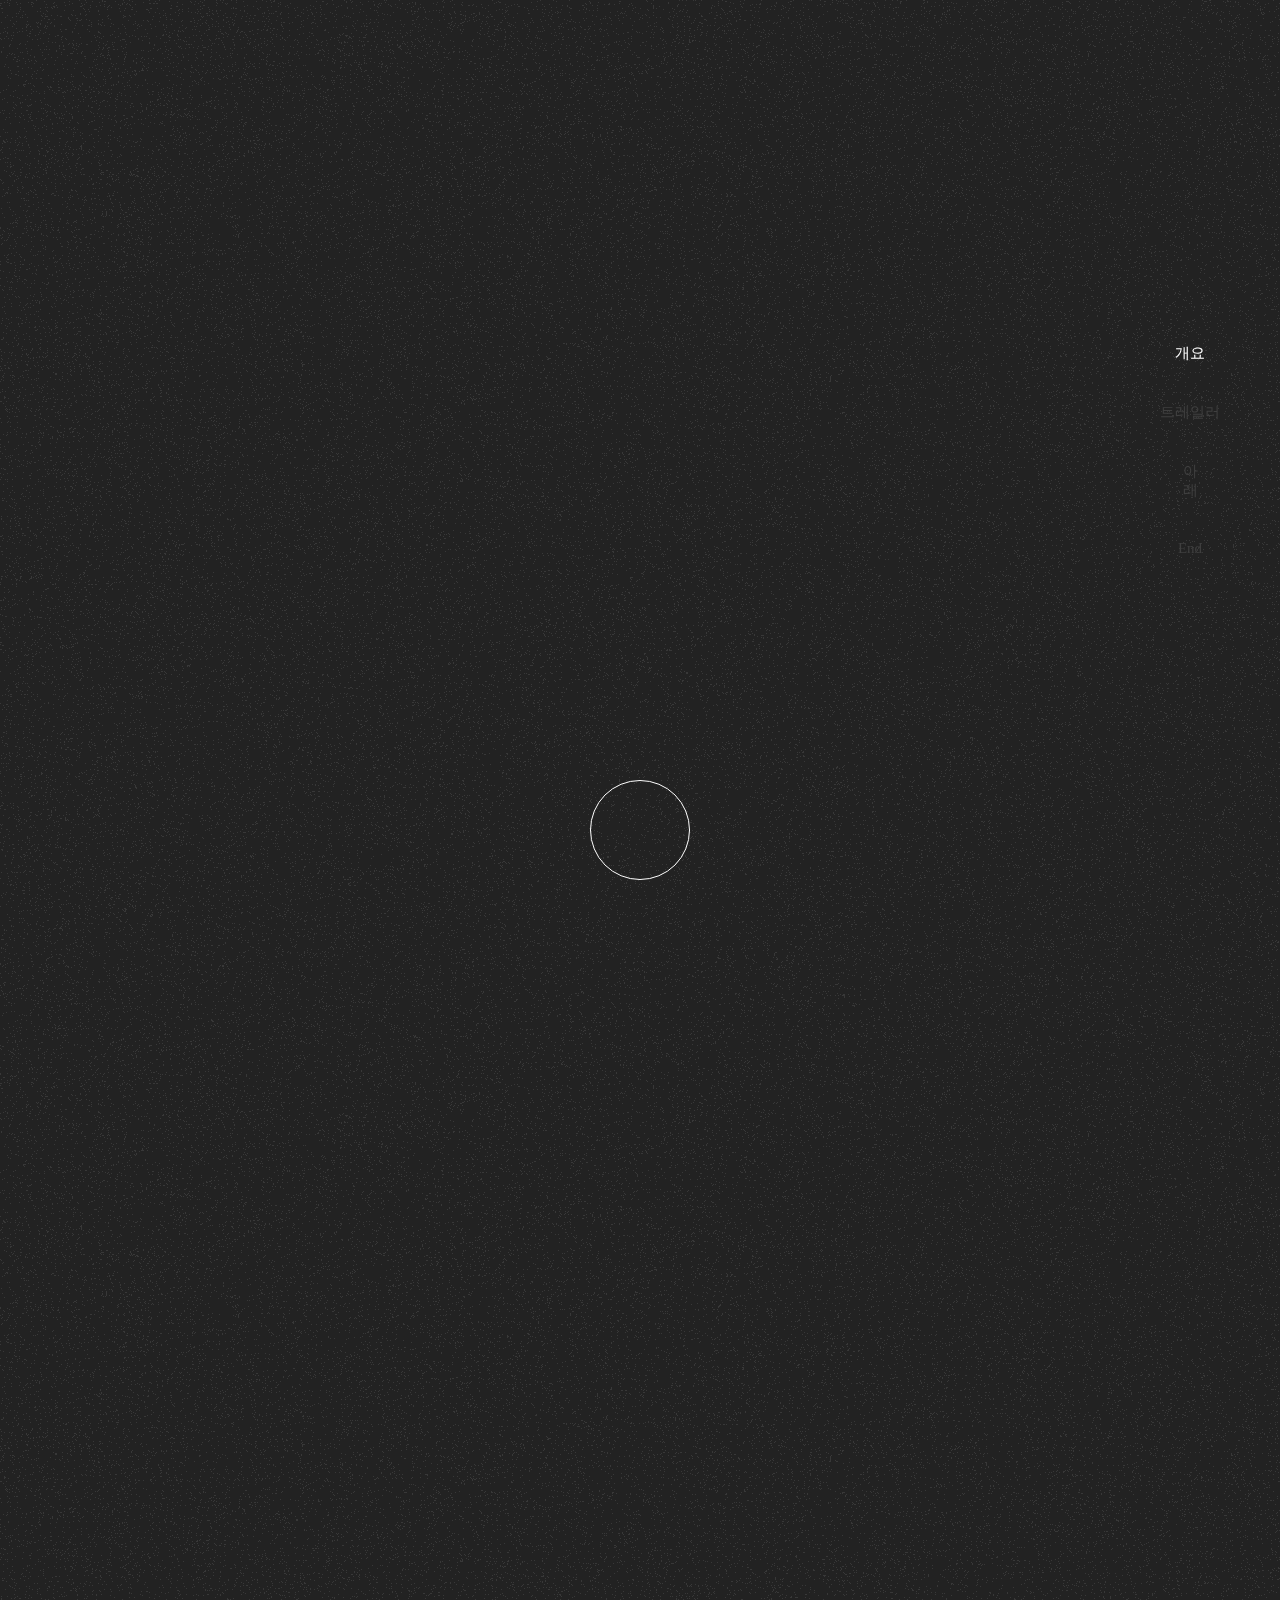
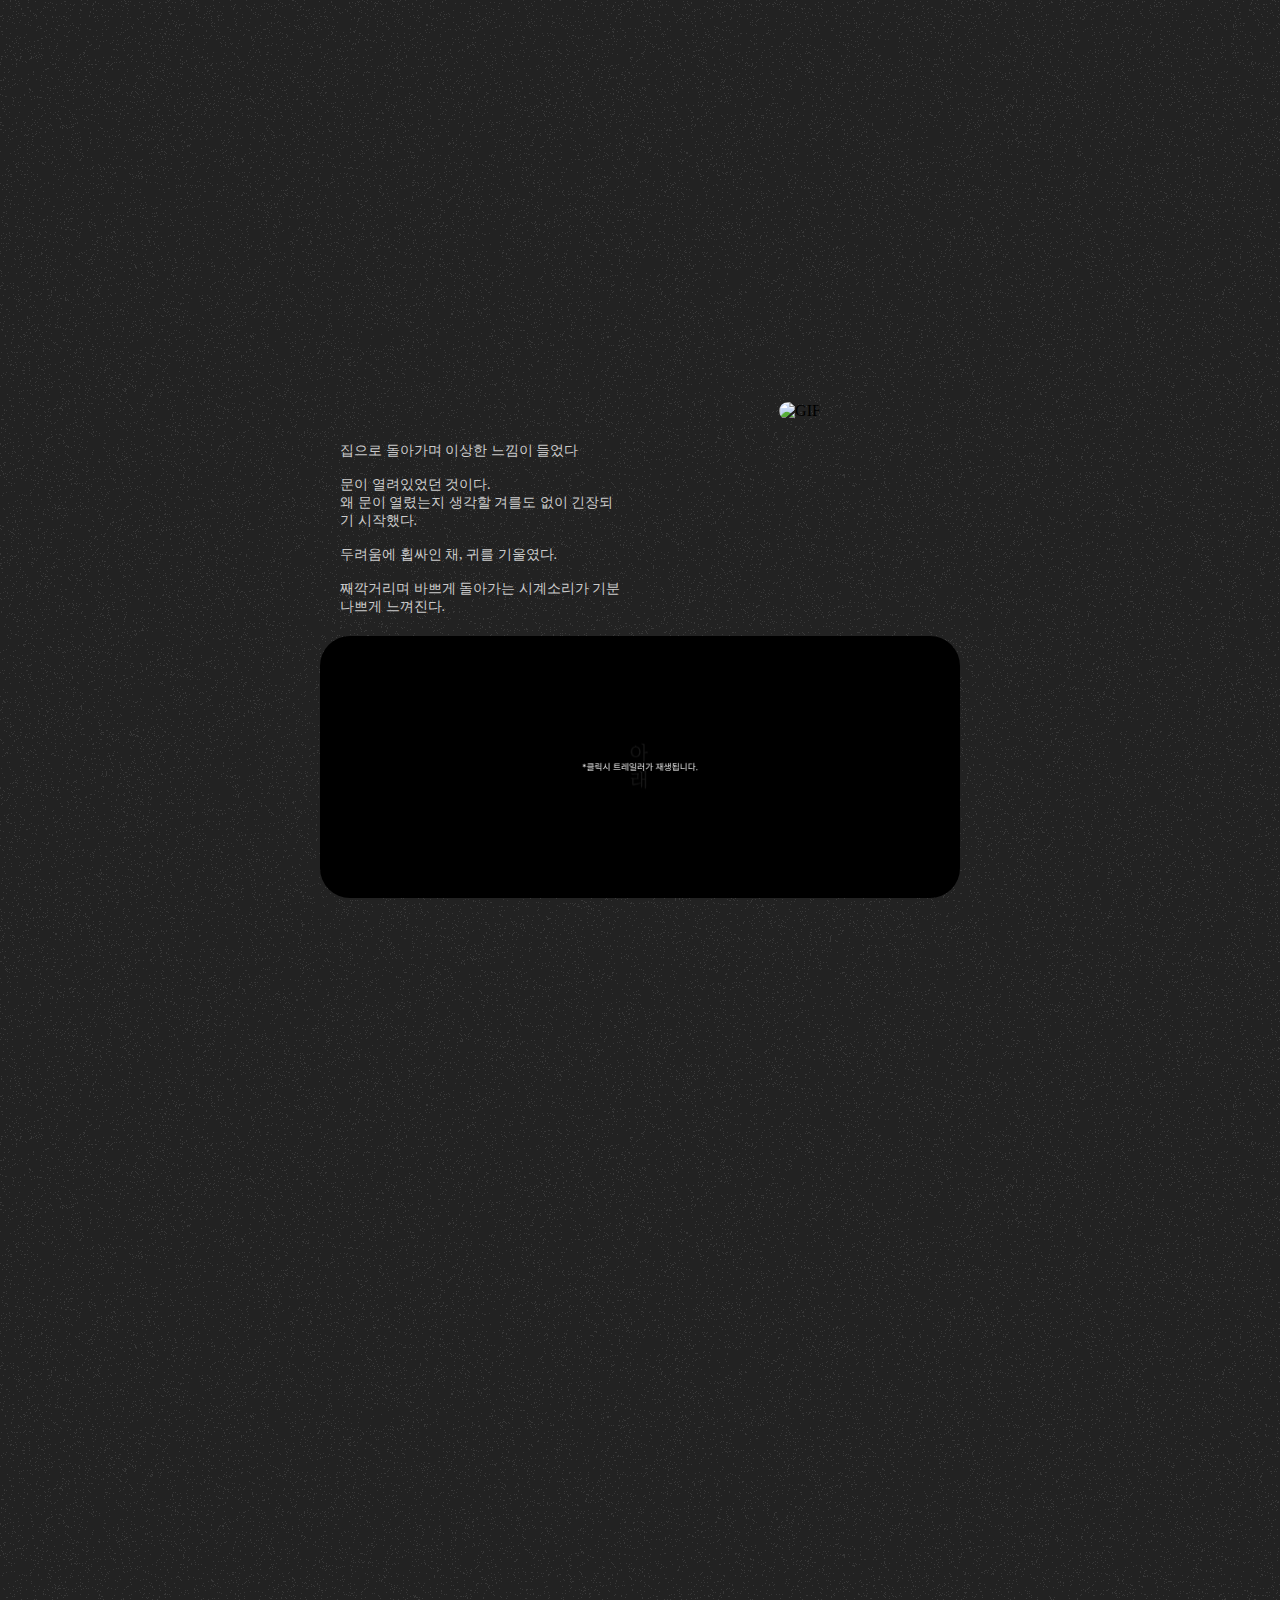
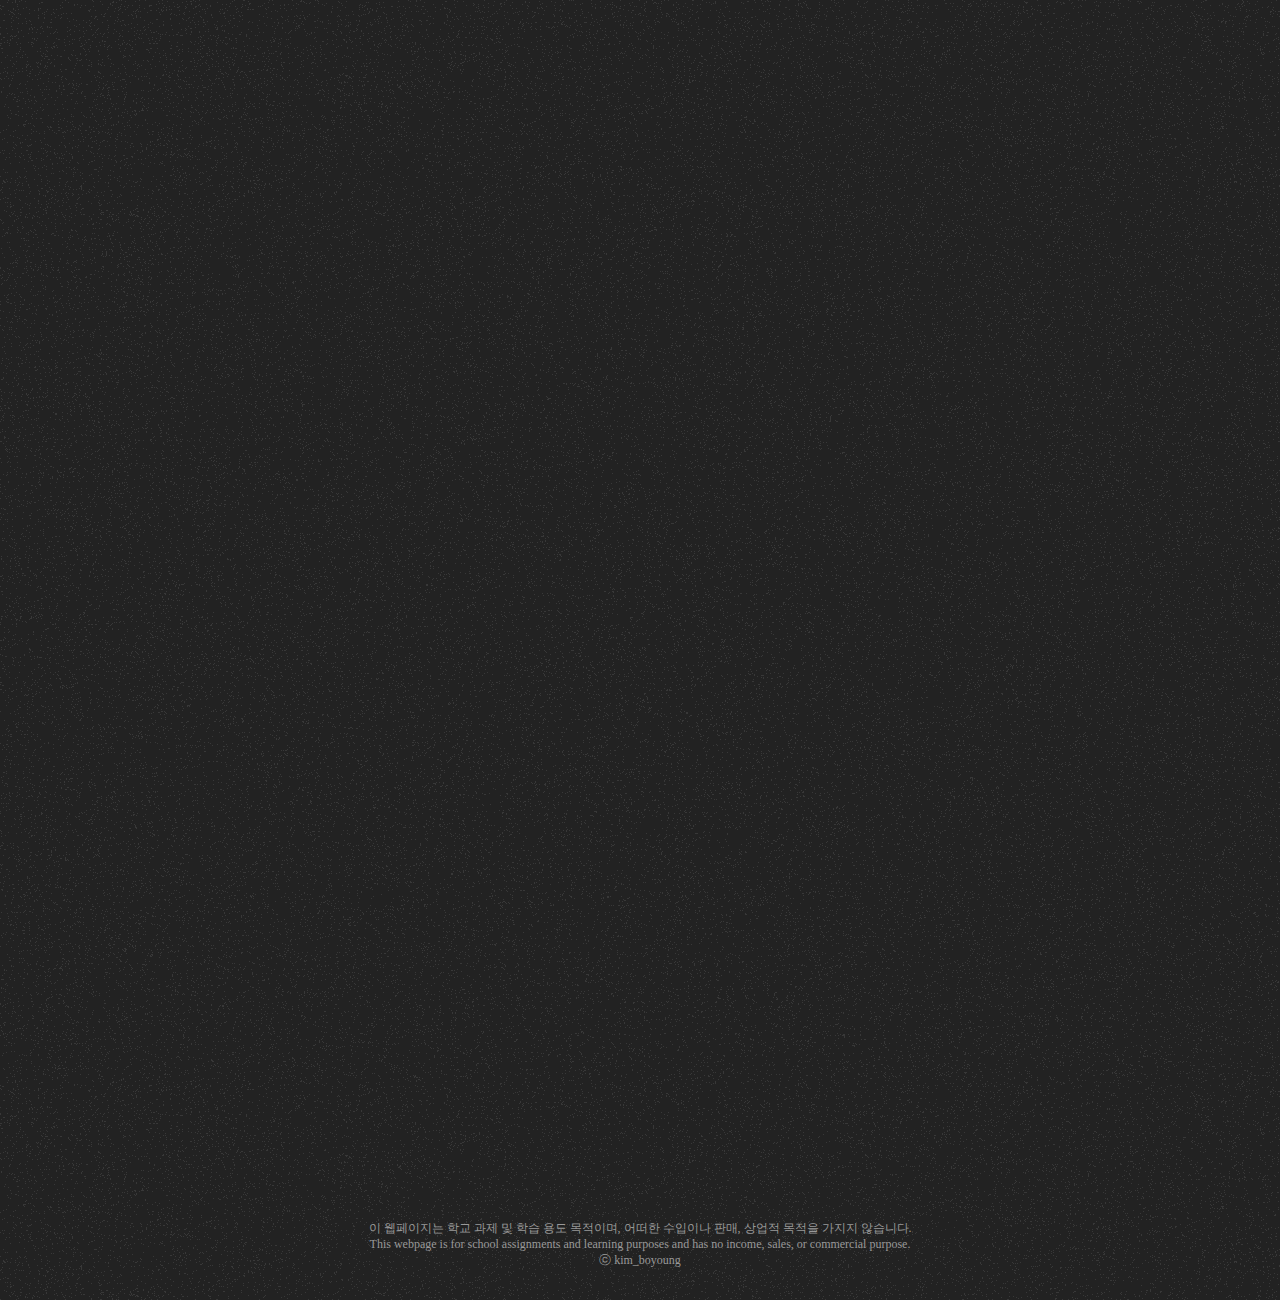
==== index.html @ e1e6ca45 "av" ====
<!DOCTYPE html>
<html lang="en">

<head>
  <meta charset="UTF-8" />
  <meta name="viewport" content="width=device-width, initial-scale=1.0" />
  <script src="https://cdnjs.cloudflare.com/ajax/libs/jquery/3.5.1/jquery.min.js"></script>
  <script src="https://cdnjs.cloudflare.com/ajax/libs/fullPage.js/3.0.9/fullpage.min.js"></script>
  <script src="script.js"></script>

  <script src="https://unpkg.com/aos@2.3.1/dist/aos.js"></script>
  <link href="https://unpkg.com/aos@2.3.1/dist/aos.css" rel="stylesheet">

  <link rel="stylesheet" href="https://cdnjs.cloudflare.com/ajax/libs/fullPage.js/3.0.9/fullpage.min.css" />
  <link rel="stylesheet" href="styles.css" />

  <title>index</title>
</head>

<body>
  <div id="fullpage">
    <div class="section">
      <div class="video-con">
        <video autoplay loop muted preload="auto">
          <source src="./video/front.mp4" />
        </video>
      </div>
      <button class="wave-button" id="changeVideoButton"></button>
    </div>

    <div class="section">
      <div class="video-con2">
        <video autoplay loop muted preload="auto">
          <source src="./video/body1.mp4" />
        </video>
      </div>
    </div>

    <div class="section">
      <div class="third third-video" id="video-container">
        <div class="content-container">
          <div class="thirdtext">
            <p>집으로 돌아가며 이상한 느낌이 들었다</p>
            <br />
            <p>문이 열려있었던 것이다.</p>
            <p>왜 문이 열렸는지 생각할 겨를도 없이 긴장되기 시작했다.</p>
            <br />
            <p>두려움에 휩싸인 채, 귀를 기울였다.</p>
            <br />

            <p>째깍거리며 바쁘게 돌아가는 시계소리가 기분 나쁘게 느껴진다.</p>
          </div>

          <div class="gif-container">
            <img src="./gif/wlaking.gif" alt="GIF" />
          </div>
        </div>
        <!-- 여기서 -->
        <img src="./img/down.jpg" alt="" id="popup-img" onclick="" />
        <div id="popup-contain">
          <div id="popup">
            <span id="closeBtn">&times;</span>
            <video id="video" controls>
              <source src="./video/trailer.mp4" type="video/mp4" />
            </video>
          </div>
        </div>

        <!-- 여기까지 -->
      </div>
    </div>

    <div class="section">
      <div class="video-con2">
        <a href="https://youtu.be/Oe8Uv_WOihk">
          <video autoplay loop muted preload="auto" onclick="window.location.href=this.parentElement.href;">
            <source src="./video/loding.mp4" />
          </video>
        </a>
      </div>
    </div>

    <div class="section">
      <div class="video-con3">
        <video autoplay muted preload="auto" id="endVideo">
          <source src="./video/end1.mp4" />
        </video>
      </div>


      <div class="textbox">
        <p>이 웹페이지는 학교 과제 및 학습 용도 목적이며, 어떠한 수입이나 판매, 상업적 목적을 가지지 않습니다.
          <br>
          This webpage is for school assignments and learning purposes and has no income, sales, or commercial purpose.
          <br>
          ⓒ kim_boyoung
        </p>
      </div>
    </div>



    <!-- 여기는 섹션 마지막 -->
  </div>


  <div id="menu">
    <a class="menu-item active" data-menuanchor="section2" href="#section2">개요</a>
    <a class="menu-item" data-menuanchor="section3" href="#section3">트레일러</a>
    <a class="menu-item" data-menuanchor="section4" href="#section4">아<br>래</a>
    <a class="menu-item" data-menuanchor="section5" href="#section5">End</a>
    <!-- <a class="menu-item" data-menuanchor="section6" href="#section6">Film</a> -->
  </div>

  <script>
    $(document).ready(function () {
      $("#fullpage").fullpage({
        verticalCentered: false,
        autoScrolling: true,
      });

      // 이벤트 핸들러 함수
      function moveNextSection() {
        $.fn.fullpage.moveSectionDown();
      }

      $("#changeVideoButton").click(function () {
        const videoElement = document.querySelector(".video-con video");
        videoElement.src = "./video/front2.mp4";
        videoElement.load();
        videoElement.play();

        // 일정 시간 후에 다음 섹션으로 이동
        setTimeout(moveNextSection, 6000); // 5000 밀리초 (5초) 후에 다음 섹션으로 이동
      });
    });

    document.getElementById("endVideo").addEventListener("ended", function () {
  // 비디오가 끝나면 자동으로 ./html/Making film.html로 이동
  window.location.href = "./html/Making film.html";
});

  </script>

  <script defer>
    // 이미지 클릭 시 팝업 띄우기
    document.getElementById("popup-img").addEventListener("click", function () {
      document.getElementById("popup-contain").style.display = "flex";
      document.getElementById("menu").style.display = "none";
    });

    // 팝업 닫기
    document.getElementById("closeBtn").addEventListener("click", function () {
      document.getElementById("popup-contain").style.display = "none";
      document.getElementById("menu").style.display = "flex";
    });
  </script>

  <script>
    // 버튼 클릭 시 동작
    $(document).ready(function () {
      $("#changeVideoButton").click(function () {
        const videoElement = document.querySelector(".video-con video");
        videoElement.src = "./video/front2.mp4";
        videoElement.load();
        videoElement.play();
      });
    });
  </script>

  <script>
    // 링크 클릭 시 동작
    $(document).ready(function () {
      $("#menu a").click(function () {
        // 링크 클릭 시 추가 동작
        var target = $(this).attr("href");
        $("html, body").animate(
          {
            scrollTop: $(target).offset().top,
          },
          1000
        );
        return false;
      });
    });
  </script>
</body>

</html>
---- styles.css ----
@font-face {
  font-family: "DosKor";
  src: url("https://cdn.jsdelivr.net/gh/projectnoonnu/noonfonts_2206-02@1.0/DosKor.woff2") format("woff2");
  font-weight: normal;
  font-style: normal;
}

* {
  margin: 0;
  padding: 0;
  box-sizing: border-box;
}

body {
  font-family: "DosKor";
  overflow-x: hidden;
  background-color: #222222;
  background-image: url(./img/noise.png);
}

body::-webkit-scrollbar {
  display: none;
}

.video-con {
  width: 100vw;
  height: 100vh;
  display: flex;
  justify-content: center;
  align-items: center;
  overflow-x: hidden;
}

.video-con video {
  width: 100vw;
}

.video-con2 {
  width: 100vw;
  height: 100vh;
  display: flex;
  justify-content: center;
  align-items: center;
  overflow-x: hidden;
}

.video-con2 video {
  width: calc(100vw - 100px);
  border-radius: 30px;
}

.video-con3 {
  width: 100vw;
  height: 100vh;
  display: flex;
  justify-content: center;
  align-items: center;
  overflow-x: hidden;
}

.video-con3 video {
  width: calc(100vw - 100px);
  border-radius: 30px;
}

#menu {
  position: fixed;
  top: 50%;
  right: 60px;
  transform: translateY(-50%);
  display: flex;
  flex-direction: column;
  align-items: center;
  z-index: 999;
}

.menu-item {
  font-size: 15px;
  color: #3f3f3f;
  margin: 20px 0;
  cursor: pointer;
  transition: background-color 0.3s;
}

.menu-item.active {
  /* background-color: #fff; */
  color: #ffffff;
  /* 활성 메뉴 아이템의 배경색 및 텍스트 색상 변경 */
}

#menu a {
  text-decoration: none;
  /* 밑줄 제거 */
}

.third-video {
  position: relative;
}

.third-video #popup-img {
  width: 50%;
  /* 비디오 상단 수치 */
  max-width: calc(100vw - 100px);
  /* height: 310px; */
  border-radius: 30px;
  cursor: pointer;
}

.third {
  width: 100%;
  height: 100vh;
  display: flex;
  flex-direction: column;
  align-items: center;
  justify-content: center;
}

.content-container {
  width: 50%;
  /* gif 상단 수치 */
  display: flex;
}

.thirdtext {
  width: 50%;
  padding: 20px;
  flex-shrink: 0;
  color: #cccccc;
  font-size: 14px;
  font-weight: 10;
  margin-top: 20px;
}

.gif-container {
  top: 0;
  right: 0;
  width: 60%;
  /* Adjust the width as needed */
  text-align: center;
  position: relative;
  margin-bottom: 150px;
  /* Adjust the margin as needed */
}

.gif-container img {
  width: 100%;
  max-width: 100%;
  height: auto;
  border-radius: 30px;
}



/* ----------------------------------섹션 1 텍스트 없애기 */

#section1 {
  display: none;
}


.textbox {
  width: 100%;
  padding: 20px;
  flex-shrink: 0;
  color: #999999;
  font-size: 12px;
  margin-top: -100px;
  display: flex;
  justify-content: center;
  align-items: center;
  text-align: center;
}



.white-background {
  background-color: #fffffffa;
}

.black-background {
  background-color: rgb(15, 15, 15);
  transition: background-color 2s;
  /* 배경 색상 변경을 2초 동안 천천히 진행 */
}

.wave-button {
  position: absolute;
  bottom: 20px;
  left: 50%;
  transform: translateX(-50%);
  padding: 0;
  width: 100px;
  height: 100px;
  background: none;
  border: 0.5px solid white;
  border-radius: 50%;
  color: #ffffff;
  font-size: 18px;
  cursor: pointer;
}

.wave-button::before {
  content: "";
  position: absolute;
  background: #ffffff88;
  /* 파란색 배경색을 파도 버튼 스타일에 맞게 수정 */
  border-radius: 50%;
  transform: scale(0);
  animation: wave 1.5s linear infinite;
  width: 100%;
  height: 100%;
  top: 0;
  left: 0;
  pointer-events: none;
}

@keyframes wave {
  0% {
    transform: scale(0);
    opacity: 0.5;
  }

  100% {
    transform: scale(1.5);
    opacity: 0;
  }
}

/* 팝업 */
#popup-contain {
  width: 100vw;
  height: 100vh;
  display: none;
  background-color: rgba(254, 91, 91, 0.104);
  position: fixed;
}

#popup {
  display: flex;
  top: 0;
  left: 0;
  width: 100%;
  height: 100%;
  background-color: rgba(0, 0, 0, 0.8);
  justify-content: center;
  align-items: center;
}

#video {
  width: 100%;
  max-width: 100%;
}

#closeBtn {
  position: absolute;
  width: 30px;
  height: 30px;
  top: 30px;
  right: 10px;
  transform: scale(3);
  color: #fff;
  cursor: pointer;
  z-index: 999999999999999999999;
}



@media only screen and (max-width: 600px) {
  .thirdtext p {
    font-size: 5px;
  }

  #menu a.menu-item {
    font-size: 8px;
  }

}
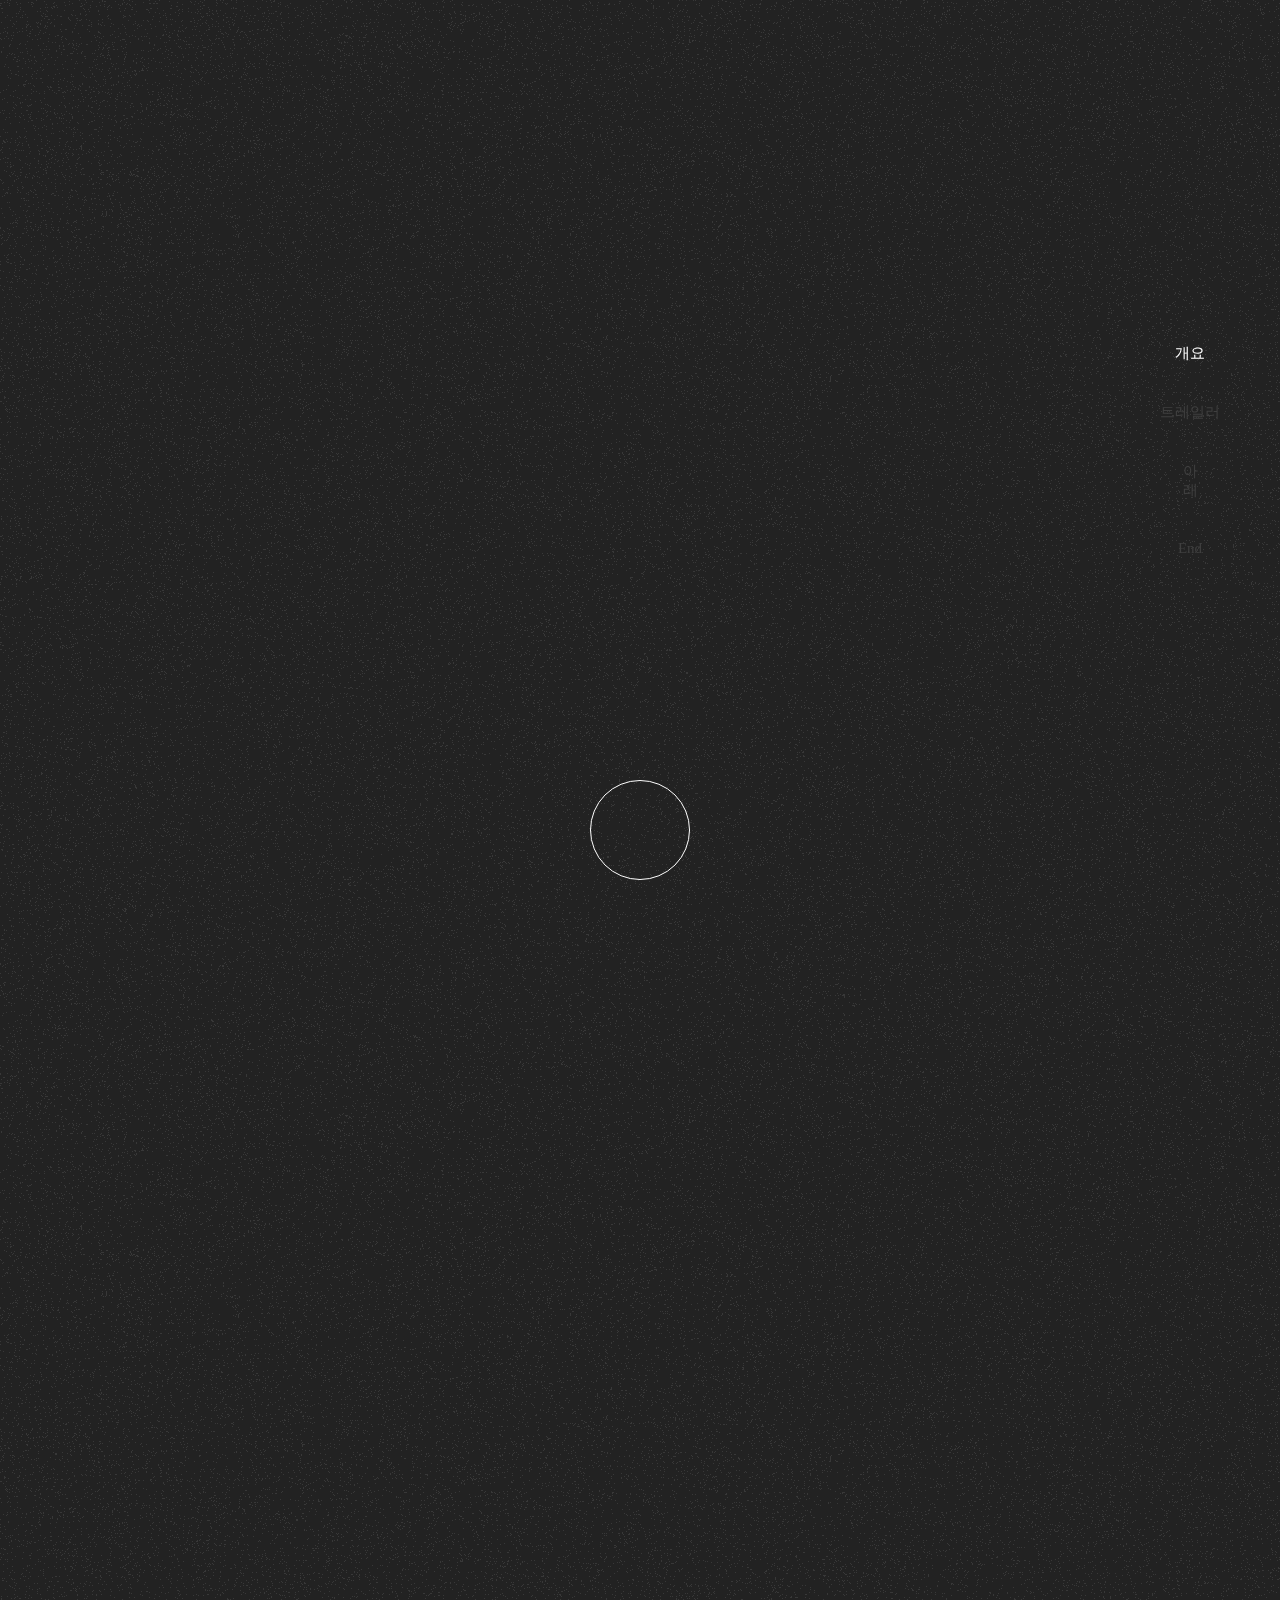
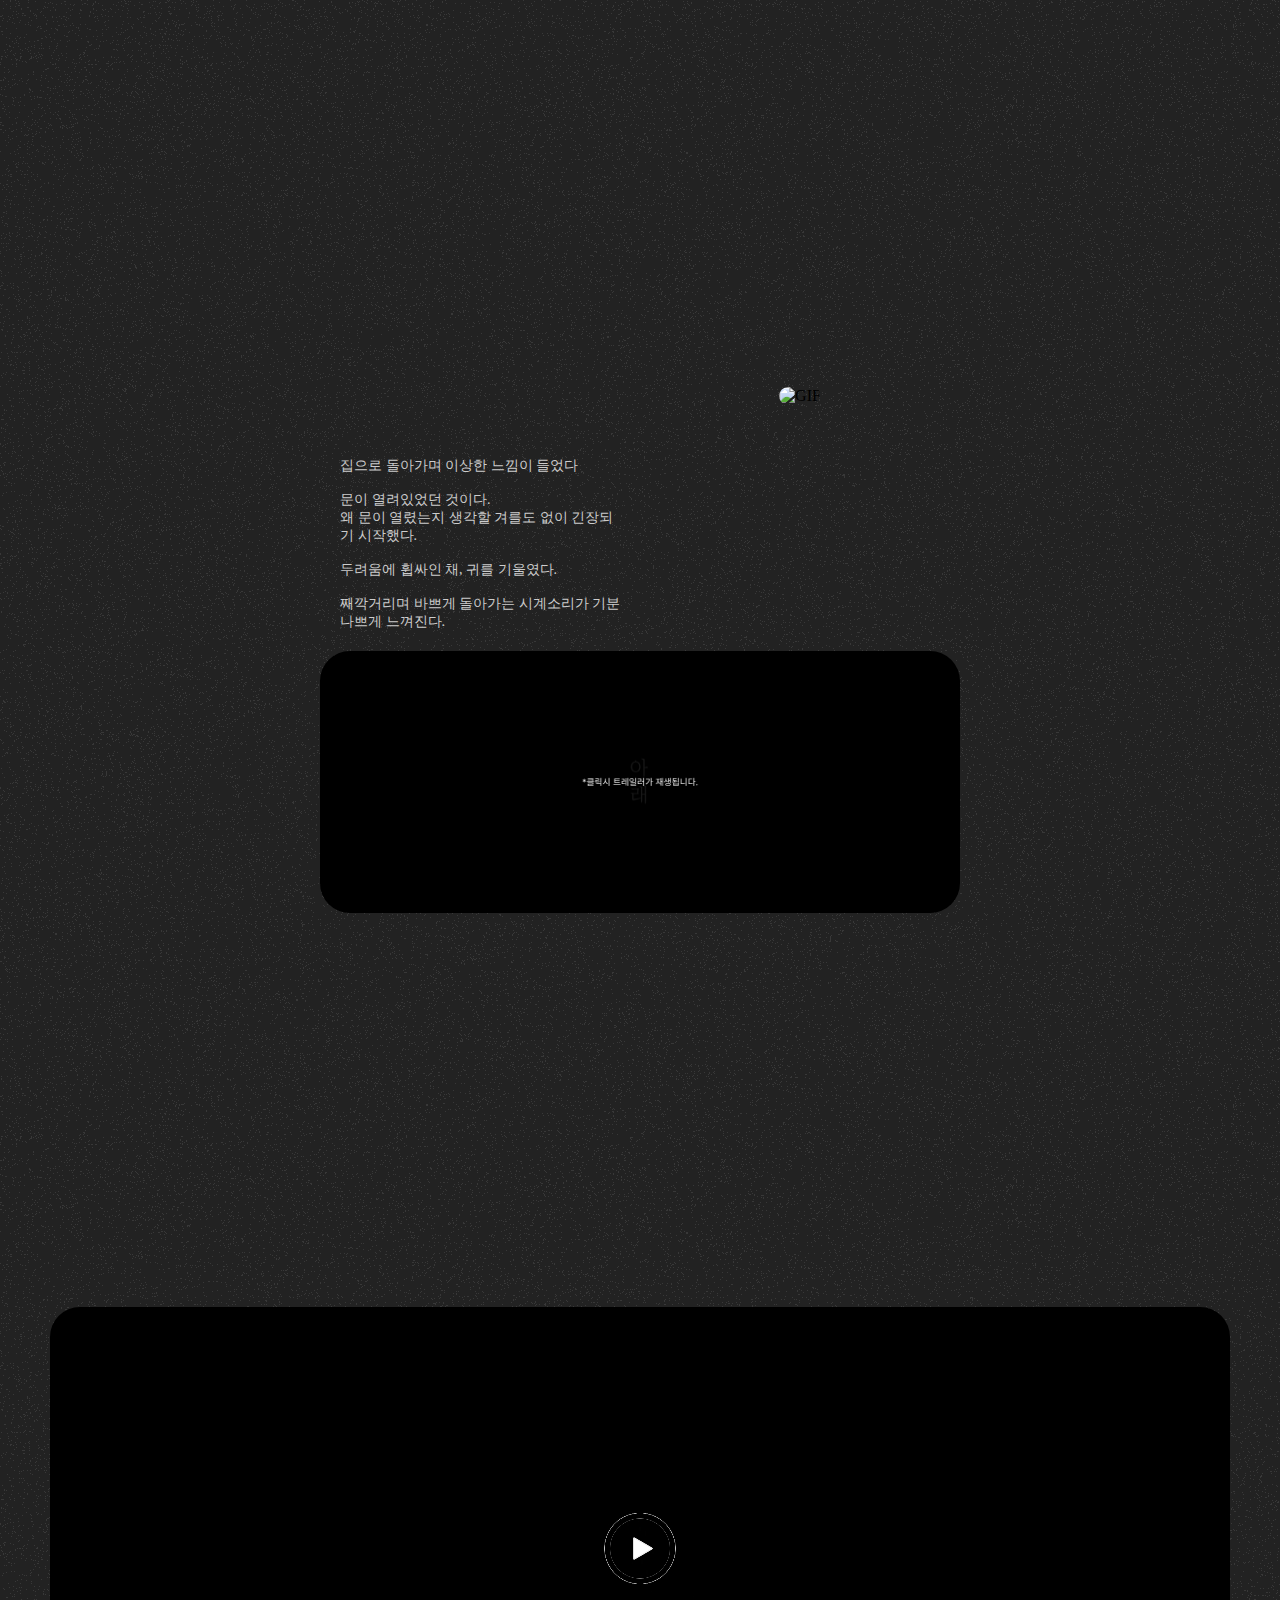
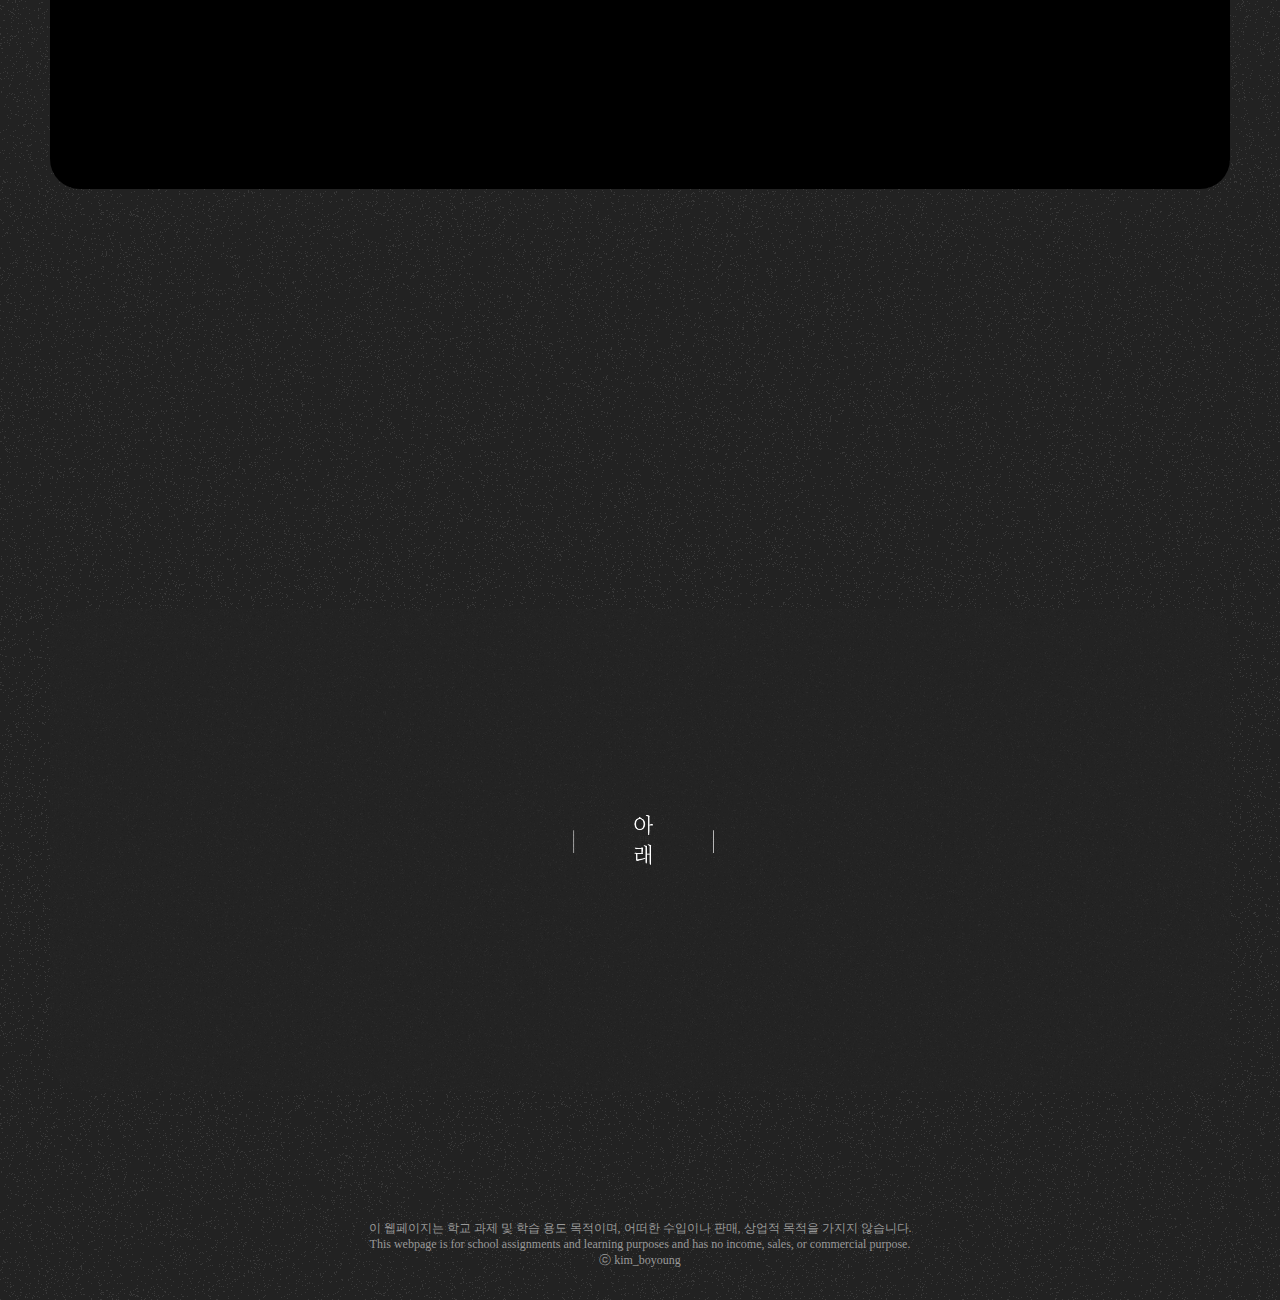
==== commit 80ce1e90: "005" ====
--- a/index.html
+++ b/index.html
@@ -72,7 +72,7 @@
 
     <div class="section">
       <div class="video-con2">
-        <a href="https://youtu.be/Oe8Uv_WOihk">
+        <a href="https://youtu.be/ShcedKRflak">
           <video autoplay loop muted preload="auto" onclick="window.location.href=this.parentElement.href;">
             <source src="./video/loding.mp4" />
           </video>
@@ -186,4 +186,4 @@
   </script>
 </body>
 
-</html>+</html>
--- a/styles.css
+++ b/styles.css
@@ -128,7 +128,7 @@
   color: #cccccc;
   font-size: 14px;
   font-weight: 10;
-  margin-top: 20px;
+  margin-top: 50px;
 }
 
 .gif-container {
@@ -274,4 +274,4 @@
     font-size: 8px;
   }
 
-}+}
